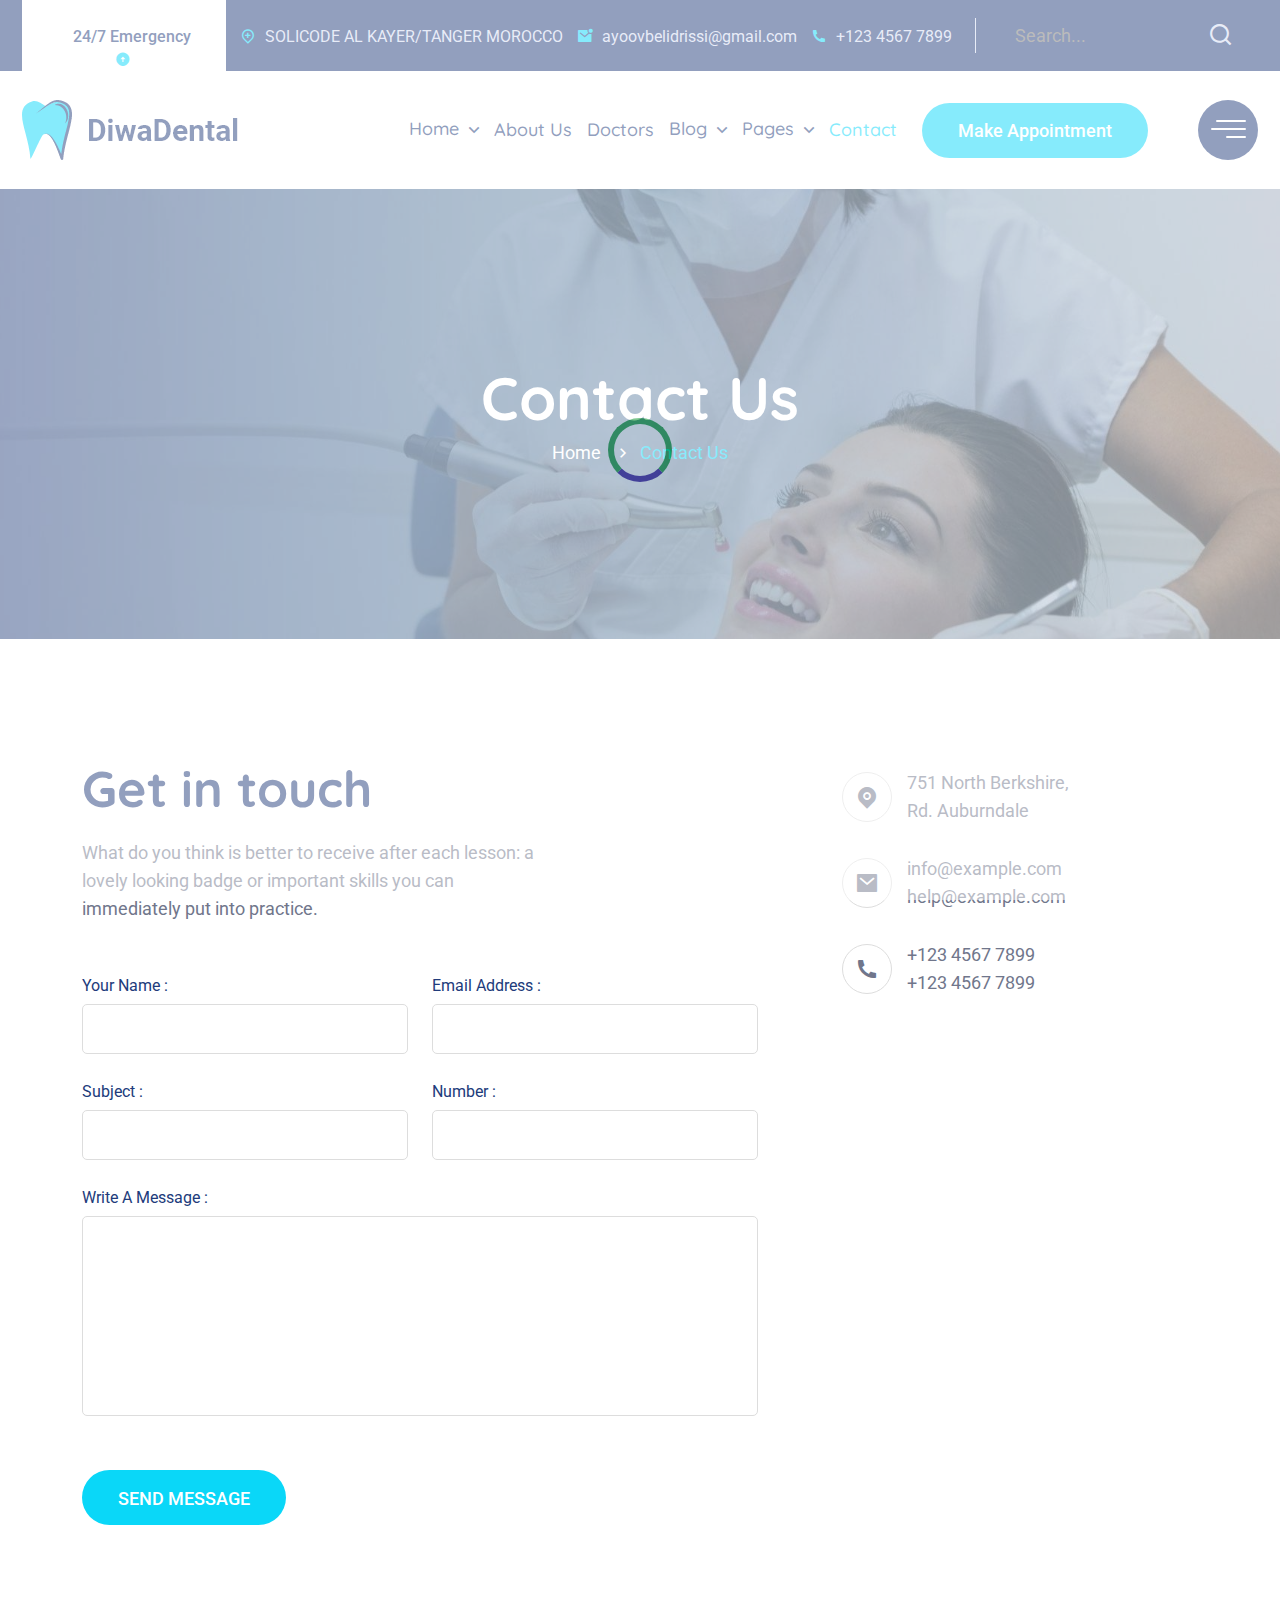
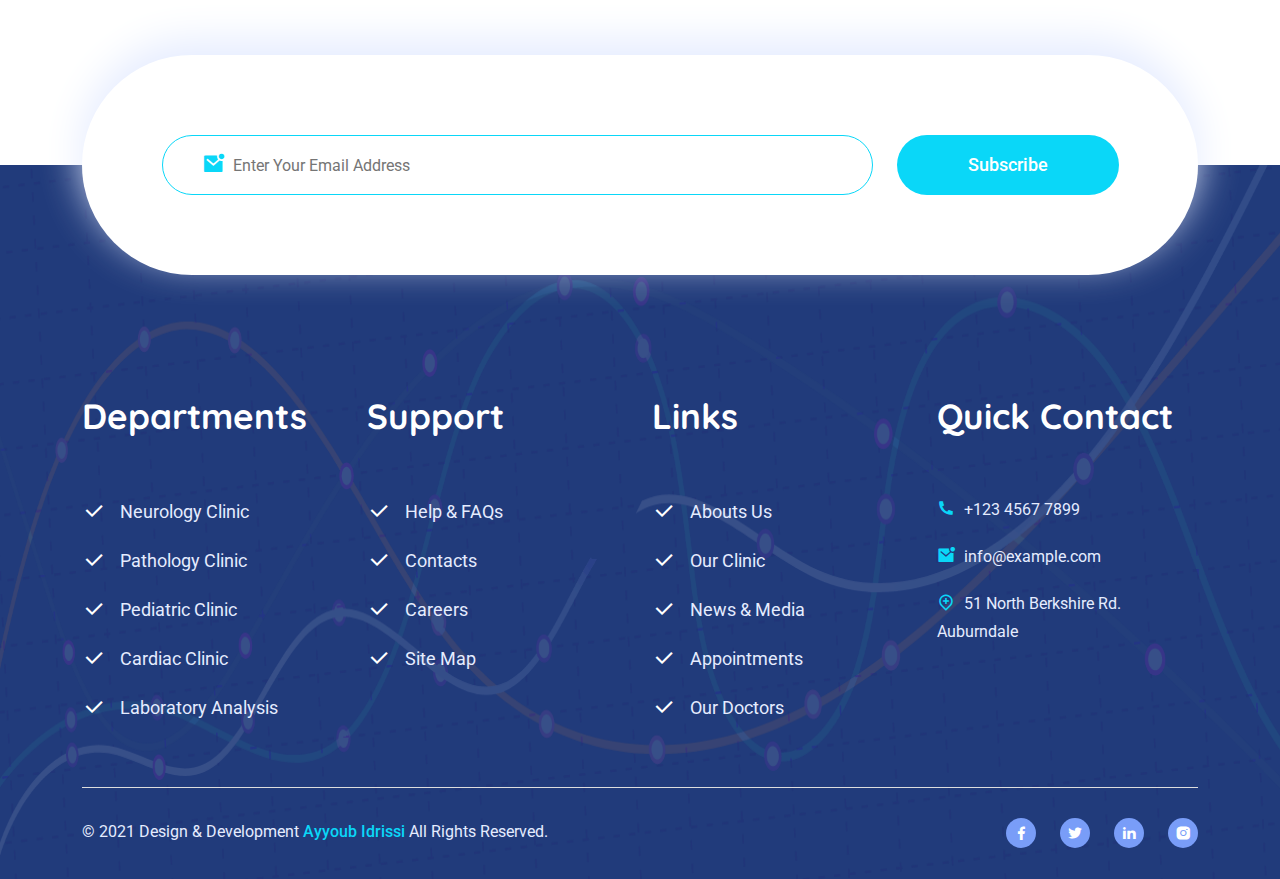
==== contact.html @ 6aa9b9d3 "first commit" ====
<!doctype html>
<html class="no-js" lang="en">

<head>
    <meta charset="utf-8">
    <meta http-equiv="x-ua-compatible" content="ie=edge">
    <title>DiwaDental - Medical & Health HTML5 Template</title>
    <meta name="robots" content="noindex, follow" />
    <meta name="description" content="">
    <meta name="viewport" content="width=device-width, initial-scale=1, shrink-to-fit=no">
    <!-- Favicon -->
    <link rel="shortcut icon" type="image/x-icon" href="assets/images/favicon.png">

    <!-- CSS
	============================================ -->

    <!-- Icon Font CSS -->
    <link rel="stylesheet" href="assets/css/plugins/font-awesome.min.css">
    <link rel="stylesheet" href="assets/css/plugins/remixicon.css">
    <link rel="stylesheet" href="assets/css/plugins/flaticon.css">

    <!-- Plugins CSS -->
    <link rel="stylesheet" href="assets/css/plugins/bootstrap.min.css">
    <link rel="stylesheet" href="assets/css/plugins/animate.min.css">
    <link rel="stylesheet" href="assets/css/plugins/slick.css">
    <link rel="stylesheet" href="assets/css/plugins/nice-select.css">
    <link rel="stylesheet" href="assets/css/plugins/gijgo.min.css">
    <link rel="stylesheet" href="assets/css/plugins/preloader.css">
    <link rel="stylesheet" href="assets/css/plugins/magnific-popup.css">
    <!-- Main Style CSS -->
    <link rel="stylesheet" href="assets/css/style.css">

</head>

<body>
  <!--====== PRELOADER PART START ======-->

      <div class="preloader">
          <div class="loader">
              <div class="ytp-spinner">
                  <div class="ytp-spinner-container">
                      <div class="ytp-spinner-rotator">
                          <div class="ytp-spinner-left">
                              <div class="ytp-spinner-circle"></div>
                          </div>
                          <div class="ytp-spinner-right">
                              <div class="ytp-spinner-circle"></div>
                          </div>
                      </div>
                  </div>
              </div>
          </div>
      </div>

      <!--====== PRELOADER PART ENDS ======-->

    <div class="main-wrapper">

        <!-- Header Section Start -->
        <div class="section header-section header-2">

            <!-- Header Top Start -->
            <div class="header-top header-top-2 d-none d-lg-block">
                <div class="container-fluid">

                    <!-- Header Top Wrapper Start -->
                    <div class="header-top-wrapper header-top-wrapper-2">

                        <!-- Header Info Start  -->
                        <div class="header-top-info header-info-2">
                            <ul>
                                <li>24/7 Emergency</li>
                <li><i class="ri-map-pin-add-line"></i> <span>SOLICODE AL KAYER/TANGER MOROCCO</span></li>
                <li><i class="ri-mail-unread-fill"></i> <span>ayoovbelidrissi@gmail.com</span></li>
                                <li><i class="ri-phone-fill"></i> +123 4567 7899</li>
                            </ul>
                        </div>
                        <!-- Header Info End -->

                        <!-- Header Search Start -->
                        <div class="header-search d-flex align-items-center">
                            <input type="text" placeholder="Search...">
                            <i class="ri-search-line"></i>
                        </div>
                        <!-- Header Search End -->

                    </div>
                    <!-- Header Top Wrapper End -->

                </div>
            </div>
            <!-- Header Top End -->

            <!-- Header Bottom Start -->
            <div class="header-bottom">
                <div class="container-fluid">

                    <!-- Header Bottom Wrapper Start -->
                    <div class="header-bottom-wrapper header-bottom-wrapper-2">

                        <!-- Header Logo Start -->
                        <div class="header-logo">
                            <a href="index-2.html"><img src="assets/images/logo-2.png" alt="Logo"></a>
                        </div>
                        <!-- Header logo End -->

                        <div class="header-right">
                            <!-- Header Primary Menu Start -->
                            <div class="header-primary-menu header-menu-2  d-none d-lg-block">
                                <ul class="nav-menu">
                                    <li class="dropdown"><a href="index.html">Home</a>
                                        <ul class="sub-menu">
                                            <li><a href="index.html">Home 01</a></li>
                                            <li><a href="index-2.html">Home 02</a></li>
                                        </ul>
                                    </li>
                                    <li><a href="about.html">About Us</a></li>
                                    <li><a href="doctor.html">Doctors</a></li>
                                    <li class="dropdown"><a href="blog.html">Blog</a>
                                        <ul class="sub-menu">
                                            <li><a href="blog.html">Blog 3 Column</a></li>
                                            <li><a href="blog-standard.html">Blog Standard</a> </li>
                                            <li><a href="blog-details.html">Blog Details</a></li>
                                        </ul>
                                    </li>
                                    <li class="dropdown"><a href="service.html">Pages</a>
                                        <ul class="sub-menu">
                                            <li><a href="service.html">Services</a></li>
                                            <li><a href="appoinment.html">Appoinment</a> </li>
                                        </ul>
                                    </li>
                                    <li><a class="active" href="contact.html">Contact</a></li>
                                </ul>
                            </div>
                            <!-- Header Primary Menu End -->

                            <!-- Header Button Start -->
                            <div class="header-btn d-none d-lg-block">
                                <a class="btn btn-2" href="appoinment.html">Make Appointment</a>
                            </div>
                            <!-- Header Button End -->

                            <div class="header-bar info-toggle-btn d-none d-lg-block">
                                <span></span>
                                <span></span>
                                <span></span>
                            </div>
                        </div>

                        <!-- Header Mobile Toggle Start -->
                        <div class="header-toggle d-lg-none">
                            <button class="menu-toggle" data-bs-toggle="offcanvas" data-bs-target="#offcanvasMenu">
                                <span></span>
                                <span></span>
                                <span></span>
                            </button>
                        </div>
                        <!-- Header Mobile Toggle End -->

                    </div>
                    <!-- Header Bottom Wrapper End -->

                </div>
            </div>
            <!-- Header Bottom End -->

        </div>
        <!-- Header Section End -->

        <!-- Mobile Menu End -->
        <div class="offcanvas offcanvas-start" id="offcanvasMenu">
            <div class="offcanvas-header">
                <a class="logo" href="#"><img src="assets/images/logo-2.png" alt="Logo"></a>
                <button type="button" class="btn-close text-reset" data-bs-dismiss="offcanvas" aria-label="Close"></button>
            </div>

            <div class="offcanvas-body">
                <div class="mobile-menu">
                    <ul class="nav-menu">
                        <li><a class="active" href="index.html">Home</a>
                                    <ul class="sub-menu">
                                        <li><a class="active" href="index.html">Home 01</a></li>

                                    </ul>
                        </li>
                        <li><a href="about.html">About</a></li>
                        <li><a href="doctor.html">Doctors</a></li>
                        <li><a href="blog.html">Blog</a>
                            <ul class="sub-menu">
                                <li><a href="blog.html">Blog 3 Column</a></li>
                                <li><a href="blog-standard.html">Blog Standard</a> </li>
                                <li><a href="blog-details.html">Blog Details</a></li>
                            </ul>
                        </li>
                        <li><a href="service.html">Pages</a>
                            <ul class="sub-menu">
                                <li><a href="service.html">Services</a></li>
                                <li><a href="appoinment.html">Appoinment</a> </li>
                            </ul>
                        </li>
                        <li><a href="contact.html">Contact</a></li>
                    </ul>

                </div>
            </div>
        </div>
        <!-- Mobile Menu End -->

        <!-- Extra Info Start -->
        <div class="extra-info">
            <div class="extra-info-inner">

                <!-- Extra Info Close Button Start -->
                <div class="info-close-btn">
                    <button class="info-btn"><i class="ri-close-line"></i></button>
                </div>
                <!-- Extra Info Close Button End -->

                <!-- Extra Info Wrapper Start -->
                <div class="info-wrapper">
                    <!-- Extra Info Logo Start -->
                    <div class="info-logo">
                        <a href="index-2.html"><img src="assets/images/logo-2.png" alt="Logo"></a>
                    </div>
                    <!-- Extra Info Logo End -->
                    <!-- Extra Info Content Start -->
                    <div class="info-content">
                        <h4 class="title">About Us</h4>
                        <p>Lorem ipsum dolor sit amet, consectetur adipiscing egestas Phasellus rutrum ante a tortor efficitur, quis tempor tellus. Nunc pulvinar elit vitae sagittis tristique. </p>
                    </div>
                    <!-- Extra Info Content End -->
                    <!-- Extra Info Img Start -->
                    <div class="info-img">
                        <a href="#"><img src="assets/images/team/team-1.jpg" alt=""></a>
                        <a href="#"><img src="assets/images/team/team-2.jpg" alt=""></a>
                        <a href="#"><img src="assets/images/team/team-3.jpg" alt=""></a>
                        <a href="#"><img src="assets/images/blog/insta-1.jpg" alt=""></a>
                        <a href="#"><img src="assets/images/blog/insta-2.jpg" alt=""></a>
                        <a href="#"><img src="assets/images/blog/insta-3.jpg" alt=""></a>
                    </div>
                    <!-- Extra Info Img End -->
                    <!-- Extra Info Contact Start -->
                    <div class="info-contact">
                        <h4 class="title">Contact Us</h4>
                        <ul>
                            <li><i class="ri-phone-fill"></i> <span>+123 4567 7899</span> </li>
                            <li><i class="ri-mail-unread-fill"></i> <span>info@example.com</span></li>
                            <li><i class="ri-map-pin-add-line"></i> <span>751 North Berkshire Rd. Auburndale</span></li>
                        </ul>
                    </div>
                    <!-- Extra Info Contact End -->
                    <!-- Extra Info Social Start -->
                    <div class="info-social">
                        <ul class="social">
                            <li><a href="#"><i class="ri-facebook-fill"></i></a></li>
                            <li><a href="#"><i class="ri-twitter-fill"></i></a></li>
                            <li><a href="#"><i class="ri-linkedin-fill"></i></a></li>
                            <li><a href="#"><i class="ri-instagram-fill"></i></a></li>
                        </ul>
                    </div>
                    <!-- Extra Info Social End -->
                </div>
                <!-- Extra Info Wrapper End -->

            </div>
            <!-- Extra Info Overlay Start -->
            <div class="body-overlay"></div>
            <!-- Extra Info Overlay End -->
        </div>
        <!-- Extra Info End -->
        <!--  Page Banner Area Start -->
        <div class="section bg-cover page-banner-area d-flex align-items-center" style="background-image: url(assets/images/page-banner.jpg);">
            <div class="container">
                <div class="row">
                    <div class="col-lg-12">
                        <!--  Page Banner Title Start -->
                        <div class="page-banner-title text-center">
                            <h2 class="title">Contact Us</h2>
                            <!--  Page Banner Breadcrumb Start -->
                            <ul class="breadcrumb justify-content-center">
                                <li class="breadcrumb-item"><a href="#">Home</a></li>
                                <li class="breadcrumb-item active" aria-current="page">Contact Us</li>
                            </ul>
                            <!--  Page Banner Breadcrumb End -->
                        </div>
                        <!--  Page Banner Title End -->
                    </div>
                </div>
            </div>
        </div>
        <!--  Page Banner Area End -->
        <!--  Contact Area Start -->
        <div class="section contact-area section-padding">
            <div class="container">
                <!--  Contact Wrapper Start -->
                <div class="contact-wrapper">
                    <div class="row">
                        <div class="col-lg-8">
                            <div class="contact-form">
                                <!--  Contact Title Start -->
                                <div class="contact-title">
                                    <h3 class="title">Get in touch</h3>
                                    <p>What do you think is better to receive after each lesson: a lovely looking badge or important skills you can immediately put into practice.</p>
                                </div>
                                <!--  Contact Tilte End -->
                                <!--  Contact Form Start -->
                                <form id="contact-form" action="assets/contact.php" method="post">
                                    <div class="row">
                                        <div class="col-lg-6">
                                            <div class="single-form">
                                                <label>Your Name :</label>
                                                <input id="name" name="name" type="text">
                                            </div>
                                        </div>
                                        <div class="col-lg-6">
                                            <div class="single-form">
                                                <label>Email Address :</label>
                                                <input name="email" id="email" type="email">
                                            </div>
                                        </div>
                                        <div class="col-lg-6">
                                            <div class="single-form">
                                                <label>Subject :</label>
                                                <input type="text">
                                            </div>
                                        </div>
                                        <div class="col-lg-6">
                                            <div class="single-form">
                                                <label>Number :</label>
                                                <input type="text">
                                            </div>
                                        </div>
                                        <div class="col-lg-12">
                                            <div class="single-form">
                                                <label>Write a message :</label>
                                                <textarea name="message" id="message"></textarea>
                                            </div>
                                        </div>
                                        <p class="form-message mt-3 alert-danger"></p>
                                        <div class="col-lg-12">
                                            <div class="single-form">
                                                <button class="btn" type="submit">Send Message</button>
                                            </div>
                                        </div>
                                    </div>
                                </form>
                                <!--  Contact Form End -->
                            </div>
                        </div>
                        <div class="col-lg-4">
                            <!--  Contact Info Start -->
                            <div class="contact-info">
                                <ul>
                                    <li>
                                        <div class="single-info">
                                            <div class="info-icon">
                                                <i class="ri-map-pin-fill"></i>
                                            </div>
                                            <div class="info-text">
                                                <p>751 North Berkshire, <br> Rd. Auburndale</p>
                                            </div>
                                        </div>
                                    </li>
                                    <li>
                                        <div class="single-info">
                                            <div class="info-icon">
                                                <i class="ri-mail-fill"></i>
                                            </div>
                                            <div class="info-text">
                                                <p>info@example.com</p>
                                                <p>help@example.com</p>
                                            </div>
                                        </div>
                                    </li>
                                    <li>
                                        <div class="single-info">
                                            <div class="info-icon">
                                                <i class="ri-phone-fill"></i>
                                            </div>
                                            <div class="info-text">
                                                <p>+123 4567 7899</p>
                                                <p>+123 4567 7899</p>
                                            </div>
                                        </div>
                                    </li>
                                </ul>
                            </div>
                            <!--  Contact Info End -->
                            <!--  Contact Map Start -->
                            <div class="contact-map">
                                <iframe id="gmap_canvas" src="https://maps.google.com/maps?q=Mission%20District%2C%20San%20Francisco%2C%20CA%2C%20USA&t=&z=13&ie=UTF8&iwloc=&output=embed"></iframe>
                            </div>
                            <!--  Contact Map End -->
                        </div>
                    </div>
                </div>
                <!--  Contact Wrapper End -->
            </div>
        </div>
        <!--  Contact Area End -->
        <!--  Subscribe Area Start -->
        <div class="section subscribe-area">
            <div class="container">
                <div class="subscribe-wrapper">
                    <div class="row">
                        <div class="col-lg-9 col-md-8 col-sm-8">
                            <!--  Subscribe Form Start -->
                            <div class="subscribe-form subscribe-2-form">
                                <form>
                                    <input type="email" placeholder="Enter Your Email Address">
                                    <i class="ri-mail-unread-fill"></i>
                                </form>
                            </div>
                            <!--  Subscribe Form End -->
                        </div>
                        <div class="col-lg-3 col-md-4 col-sm-4">
                            <!--  Subscribe Button Start -->
                            <div class="subscribe-btn subscribe-2-btn">
                                <button class="btn" type="submit">Subscribe</button>
                            </div>
                            <!--  Subscribe Button End -->
                        </div>
                    </div>
                </div>
            </div>
        </div>
        <!--  Subscribe Area End -->

        <!-- Footer Section Start -->
        <div class="section footer-2-area section-padding-02">
            <!-- Footer-2 Widget Area Start -->
            <div class="footer-widget-area">
                <div class="container">
                    <!-- Footer-2 Widget Wrapper Start -->
                    <div class="footer-wrapper">
                        <div class="row">
                            <div class="col-lg-3 col-md-3 col-sm-6 widget-col">
                                <!-- Footer-2 Widget Start -->
                                <div class="footer-widget-2">
                                    <h3 class="title">Departments</h3>
                                    <ul class="footer-link">
                                        <li><i class="ri-check-line"></i> <a href="#">Neurology Clinic</a></li>
                                        <li><i class="ri-check-line"></i> <a href="#">Pathology Clinic</a></li>
                                        <li><i class="ri-check-line"></i> <a href="#">Pediatric Clinic</a></li>
                                        <li><i class="ri-check-line"></i> <a href="#">Cardiac Clinic</a></li>
                                        <li><i class="ri-check-line"></i> <a href="#">Laboratory Analysis</a></li>
                                    </ul>
                                </div>
                                <!-- Footer-2 Widget End -->
                            </div>
                            <div class="col-lg-3 col-md-3 col-sm-6 widget-col">
                                <!-- Footer-2 Widget Start -->
                                <div class="footer-widget-2">
                                    <h3 class="title">Support</h3>
                                    <ul class="footer-link">
                                        <li><i class="ri-check-line"></i> <a href="#">Help & FAQs</a></li>
                                        <li><i class="ri-check-line"></i> <a href="#">Contacts</a></li>
                                        <li><i class="ri-check-line"></i> <a href="#">Careers</a></li>
                                        <li><i class="ri-check-line"></i> <a href="#">Site Map</a></li>
                                    </ul>
                                </div>
                                <!-- Footer-2 Widget End -->
                            </div>
                            <div class="col-lg-3 col-md-3 col-sm-6 widget-col">
                                <!-- Footer-2 Widget Start -->
                                <div class="footer-widget-2">
                                    <h3 class="title">Links</h3>
                                    <ul class="footer-link">
                                        <li><i class="ri-check-line"></i> <a href="#">Abouts Us</a></li>
                                        <li><i class="ri-check-line"></i> <a href="#">Our Clinic</a></li>
                                        <li><i class="ri-check-line"></i> <a href="#">News & Media</a></li>
                                        <li><i class="ri-check-line"></i> <a href="#">Appointments</a></li>
                                        <li><i class="ri-check-line"></i> <a href="#">Our Doctors</a></li>
                                    </ul>
                                </div>
                                <!-- Footer-2 Widget End -->
                            </div>
                            <div class="col-lg-3 col-md-3 col-sm-6 widget-col">
                                <!-- Footer-2 Widget Start -->
                                <div class="footer-widget-2">
                                    <h3 class="title">Quick Contact</h3>
                                    <ul class="footer-info-2">
                                        <li><i class="ri-phone-fill"></i> +123 4567 7899</li>
                                        <li><i class="ri-mail-unread-fill"></i> info@example.com</li>
                                        <li><i class="ri-map-pin-add-line"></i> 51 North Berkshire Rd. Auburndale</li>
                                    </ul>
                                </div>
                                <!-- Footer-2 Widget End -->
                            </div>
                        </div>
                    </div>
                    <!-- Footer-2 Widget Wrapper End -->
                </div>
            </div>
            <!-- Footer-2 Widget Area End -->

            <!-- Footer-2 Copyright Area Start -->
            <div class="footer-2-copyright-area">
                <div class="container">
                    <div class="footer-2-copyright-wrapper">
                        <div class="row">
                            <!-- Footer-2 Copyright Text Start -->
                            <div class="col-lg-7 col-md-8">
                                <div class="copyright-text-2">
                                    <p>© 2021 Design & Development <a href="#">Ayyoub Idrissi</a> All Rights Reserved.</p>
                                </div>
                            </div>
                            <!-- Footer-2 Copyright Text End -->

                            <!-- Footer-2 Social Start -->
                            <div class="col-lg-5 col-md-4">
                                <div class="footer-social-2">
                                    <ul class="social">
                                        <li><a href="#"><i class="ri-facebook-fill"></i></a></li>
                                        <li><a href="#"><i class="ri-twitter-fill"></i></a></li>
                                        <li><a href="#"><i class="ri-linkedin-fill"></i></a></li>
                                        <li><a href="#"><i class="ri-instagram-fill"></i></a></li>
                                    </ul>
                                </div>
                            </div>
                            <!-- Footer-2 Social End -->
                        </div>
                    </div>
                </div>
            </div>
            <!-- Footer-2 Copyright Area End -->

        </div>

        <!-- Footer Section End -->

        <!-- Back To Top Start -->

        <a class="back-to-top-2" href="#"><i class="ri-arrow-up-line"></i></a>

        <!-- Back To Top End -->

    </div>

    <!-- JS
    ============================================ -->

    <!-- Modernizer & jQuery JS -->
    <script src="assets/js/vendor/modernizr-3.11.2.min.js"></script>
    <script src="assets/js/vendor/jquery-1.12.4.min.js"></script>

    <!-- Bootstrap JS -->
    <script src="assets/js/plugins/popper.min.js"></script>
    <script src="assets/js/plugins/bootstrap.min.js"></script>

    <!-- Plugins JS -->
    <script src="assets/js/plugins/slick.min.js"></script>
    <script src="assets/js/ajax-contact.js"></script>
    <script src="assets/js/plugins/jquery.nice-select.min.js"></script>
    <script src="assets/js/plugins/gijgo.min.js"></script>
    <script src="assets/js/plugins/jquery.magnific-popup.min.js"></script>

    <!-- Main JS -->
    <script src="assets/js/main.js"></script>

</body>

</html>
---- assets/css/plugins/flaticon.css ----
@font-face {
    font-family: "flaticon";
    src: url("../../fonts/flaticon.ttf?de907dc9386223b9df052a84d5235c1b") format("truetype"),
url("../../fonts/flaticon.woff?de907dc9386223b9df052a84d5235c1b") format("woff"),
url("../../fonts/flaticon.woff2?de907dc9386223b9df052a84d5235c1b") format("woff2"),
url("../../fonts/flaticon.eot?de907dc9386223b9df052a84d5235c1b#iefix") format("embedded-opentype"),
url("../../fonts/flaticon.svg?de907dc9386223b9df052a84d5235c1b#flaticon") format("svg");
}
@font-face {
    font-family: "flaticon";
    src: url("../../fonts/flaticon.ttf?ef40d1771f4317873ca461c9ee78e047") format("truetype"),
url("../../fonts/flaticon.woff?ef40d1771f4317873ca461c9ee78e047") format("woff"),
url("../../fonts/flaticon.woff2?ef40d1771f4317873ca461c9ee78e047") format("woff2"),
url("../../fonts/flaticon.eot?ef40d1771f4317873ca461c9ee78e047#iefix") format("embedded-opentype"),
url("../../fonts/flaticon.svg?ef40d1771f4317873ca461c9ee78e047#flaticon") format("svg");
}

i[class^="flaticon-"]:before, i[class*=" flaticon-"]:before {
    font-family: flaticon !important;
    font-style: normal;
    font-weight: normal !important;
    font-variant: normal;
    text-transform: none;
    -webkit-font-smoothing: antialiased;
    -moz-osx-font-smoothing: grayscale;
}



.flaticon-health-check:before {
    content: "\f101";
}
.flaticon-medicine:before {
    content: "\f102";
}
.flaticon-ambulance:before {
    content: "\f103";
}
.flaticon-doctor:before {
    content: "\f104";
}
.flaticon-microscope:before {
    content: "\f105";
}
.flaticon-surgery-room:before {
    content: "\f106";
}
.flaticon-user:before {
    content: "\f107";
}
.flaticon-message:before {
    content: "\f108";
}
.flaticon-phone-call:before {
    content: "\f109";
}
.flaticon-schedule:before {
    content: "\f10a";
}
.flaticon-right-quotation-mark:before {
    content: "\f10b";
}
.flaticon-add-user:before {
    content: "\f10c";
}
.flaticon-calendar:before {
    content: "\f10d";
}
.flaticon-emergency-call:before {
    content: "\f10e";
}
.flaticon-medical-report:before {
    content: "\f10f";
}
.flaticon-quotation-marks:before {
    content: "\f110";
}
.flaticon-chat:before {
    content: "\f111";
}
.flaticon-chat-1:before {
    content: "\f112";
}
.flaticon-reply:before {
    content: "\f113";
}
---- assets/css/plugins/nice-select.css ----
.nice-select {
  -webkit-tap-highlight-color: transparent;
  background-color: #fff;
  border-radius: 5px;
  border: solid 1px #e8e8e8;
  box-sizing: border-box;
  clear: both;
  cursor: pointer;
  display: block;
  float: left;
  font-family: inherit;
  font-size: 14px;
  font-weight: normal;
  height: 42px;
  line-height: 40px;
  outline: none;
  padding-left: 18px;
  padding-right: 30px;
  position: relative;
  text-align: left !important;
  -webkit-transition: all 0.2s ease-in-out;
  transition: all 0.2s ease-in-out;
  -webkit-user-select: none;
     -moz-user-select: none;
      -ms-user-select: none;
          user-select: none;
  white-space: nowrap;
  width: auto; }
  .nice-select:hover {
    border-color: #dbdbdb; }
  .nice-select:active, .nice-select.open, .nice-select:focus {
    border-color: #999; }
  .nice-select:after {
    border-bottom: 2px solid #999;
    border-right: 2px solid #999;
    content: '';
    display: block;
    height: 5px;
    margin-top: -4px;
    pointer-events: none;
    position: absolute;
    right: 12px;
    top: 50%;
    -webkit-transform-origin: 66% 66%;
        -ms-transform-origin: 66% 66%;
            transform-origin: 66% 66%;
    -webkit-transform: rotate(45deg);
        -ms-transform: rotate(45deg);
            transform: rotate(45deg);
    -webkit-transition: all 0.15s ease-in-out;
    transition: all 0.15s ease-in-out;
    width: 5px; }
  .nice-select.open:after {
    -webkit-transform: rotate(-135deg);
        -ms-transform: rotate(-135deg);
            transform: rotate(-135deg); }
  .nice-select.open .list {
    opacity: 1;
    pointer-events: auto;
    -webkit-transform: scale(1) translateY(0);
        -ms-transform: scale(1) translateY(0);
            transform: scale(1) translateY(0); }
  .nice-select.disabled {
    border-color: #ededed;
    color: #999;
    pointer-events: none; }
    .nice-select.disabled:after {
      border-color: #cccccc; }
  .nice-select.wide {
    width: 100%; }
    .nice-select.wide .list {
      left: 0 !important;
      right: 0 !important; }
  .nice-select.right {
    float: right; }
    .nice-select.right .list {
      left: auto;
      right: 0; }
  .nice-select.small {
    font-size: 12px;
    height: 36px;
    line-height: 34px; }
    .nice-select.small:after {
      height: 4px;
      width: 4px; }
    .nice-select.small .option {
      line-height: 34px;
      min-height: 34px; }
  .nice-select .list {
    background-color: #fff;
    border-radius: 5px;
    box-shadow: 0 0 0 1px rgba(68, 68, 68, 0.11);
    box-sizing: border-box;
    margin-top: 4px;
    opacity: 0;
    overflow: hidden;
    padding: 0;
    pointer-events: none;
    position: absolute;
    top: 100%;
    left: 0;
    -webkit-transform-origin: 50% 0;
        -ms-transform-origin: 50% 0;
            transform-origin: 50% 0;
    -webkit-transform: scale(0.75) translateY(-21px);
        -ms-transform: scale(0.75) translateY(-21px);
            transform: scale(0.75) translateY(-21px);
    -webkit-transition: all 0.2s cubic-bezier(0.5, 0, 0, 1.25), opacity 0.15s ease-out;
    transition: all 0.2s cubic-bezier(0.5, 0, 0, 1.25), opacity 0.15s ease-out;
    z-index: 9; }
    .nice-select .list:hover .option:not(:hover) {
      background-color: transparent !important; }
  .nice-select .option {
    cursor: pointer;
    font-weight: 400;
    line-height: 40px;
    list-style: none;
    min-height: 40px;
    outline: none;
    padding-left: 18px;
    padding-right: 29px;
    text-align: left;
    -webkit-transition: all 0.2s;
    transition: all 0.2s; }
    .nice-select .option:hover, .nice-select .option.focus, .nice-select .option.selected.focus {
      background-color: #f6f6f6; }
    .nice-select .option.selected {
      font-weight: bold; }
    .nice-select .option.disabled {
      background-color: transparent;
      color: #999;
      cursor: default; }

.no-csspointerevents .nice-select .list {
  display: none; }

.no-csspointerevents .nice-select.open .list {
  display: block; }
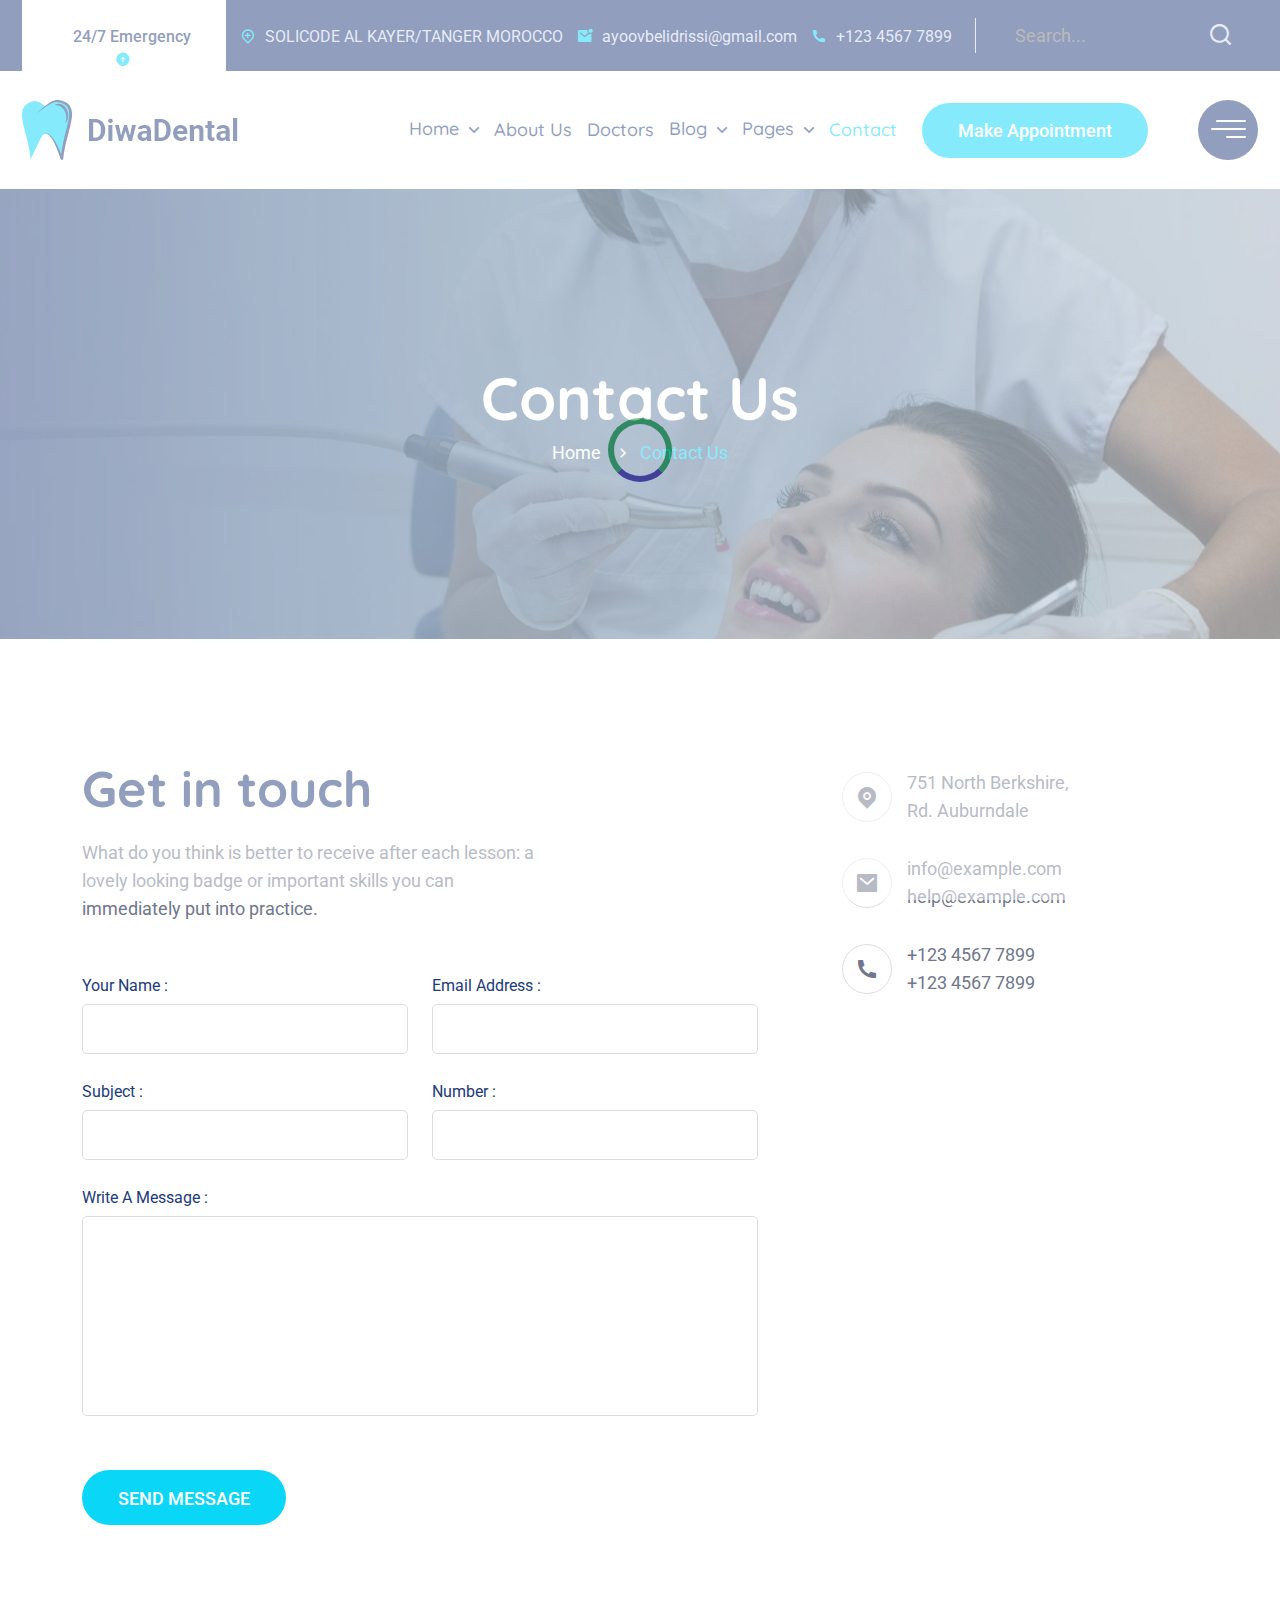
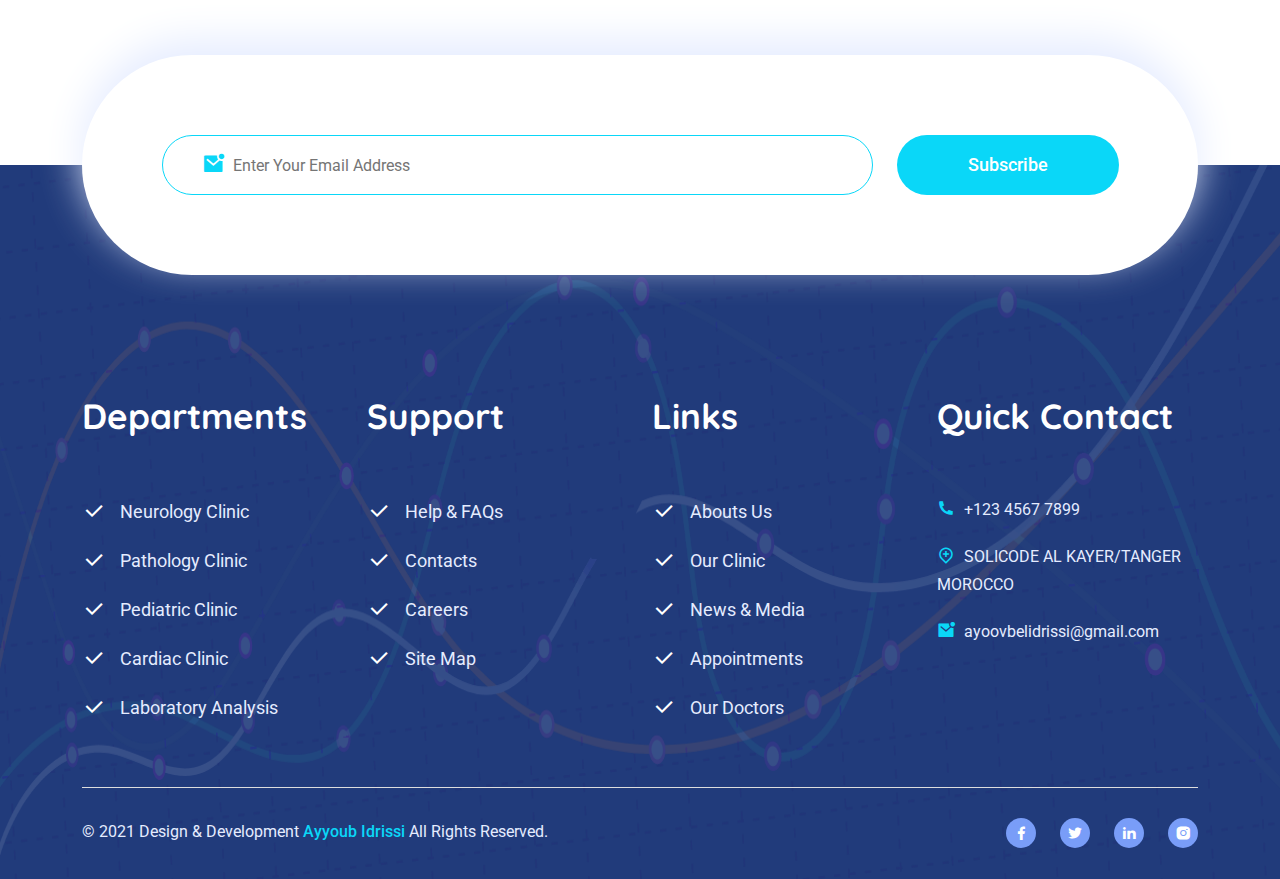
==== commit b220678d: "Update contact.html" ====
--- a/contact.html
+++ b/contact.html
@@ -481,8 +481,8 @@
                                     <h3 class="title">Quick Contact</h3>
                                     <ul class="footer-info-2">
                                         <li><i class="ri-phone-fill"></i> +123 4567 7899</li>
-                                        <li><i class="ri-mail-unread-fill"></i> info@example.com</li>
-                                        <li><i class="ri-map-pin-add-line"></i> 51 North Berkshire Rd. Auburndale</li>
+                                         <li><i class="ri-map-pin-add-line"></i> <span>SOLICODE AL KAYER/TANGER MOROCCO</span></li>
+                                <li><i class="ri-mail-unread-fill"></i> <span>ayoovbelidrissi@gmail.com</span></li>
                                     </ul>
                                 </div>
                                 <!-- Footer-2 Widget End -->
